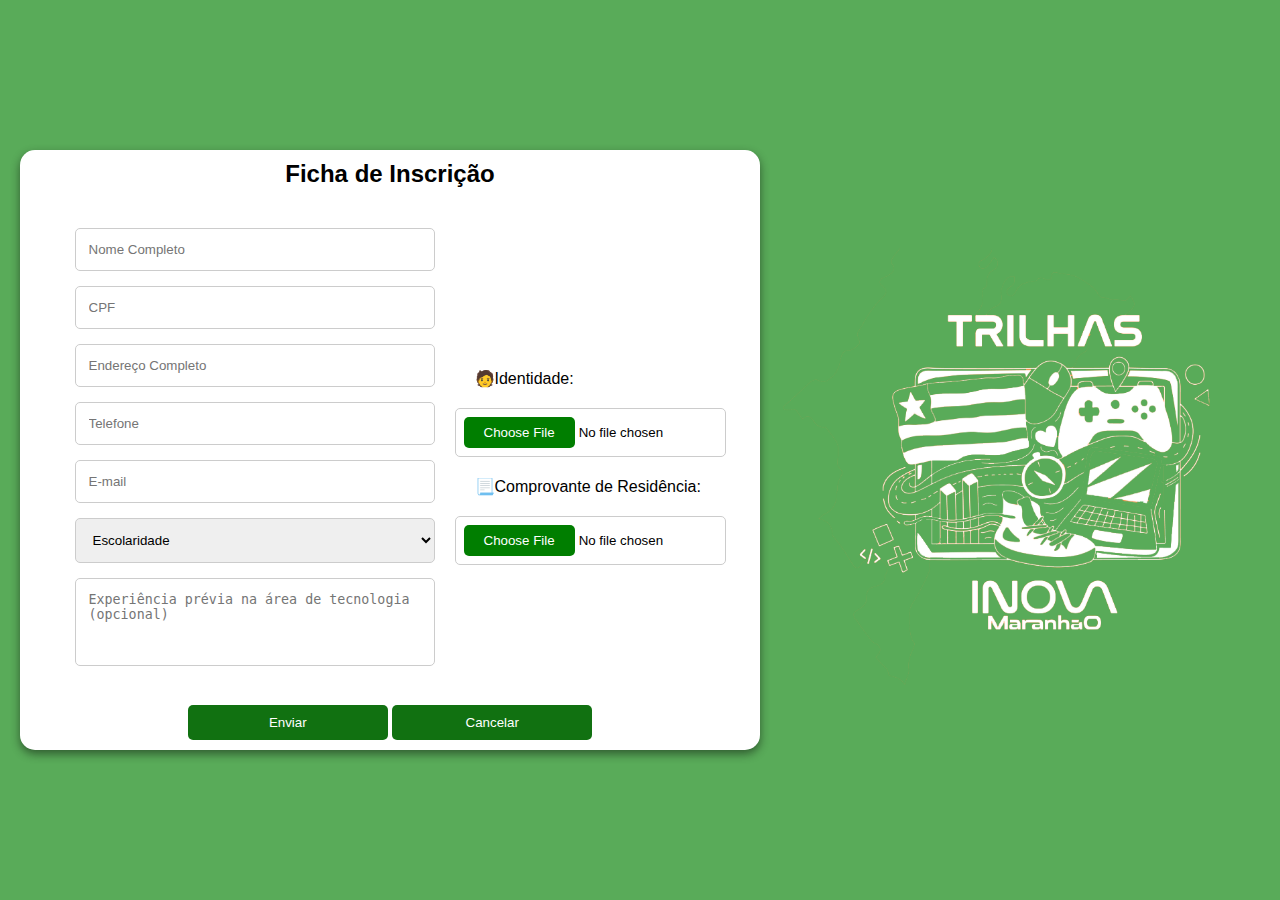
==== desafio02/index.html @ 9da783dd "add_desafio2" ====
<!DOCTYPE html>
<html lang="pt-br">
<head>
    <meta charset="UTF-8">
    <meta name="viewport" content="width=device-width, initial-scale=1.0">
    <link rel="stylesheet" href="style.css">
    <title>Ficha de Inscrição</title>
</head>
<body>
    <div class="fundobranco">
        <h2>Ficha de Inscrição</h2>

        <div class="colunas" >
            <div class="form">
                <input type="text" id="nomeCompleto" name="nomeCompleto" placeholder="Nome Completo" required>
            
                <input type="text" id="cpf" name="cpf" placeholder="CPF" required>
            
                <input type="text" id="endereco" name="endereco" placeholder="Endereço Completo" required>
            
                <input type="tel" id="telefone" name="telefone" placeholder="Telefone" required>
            
                <input type="email" id="email" name="email" placeholder="E-mail" required>
            
                <select id="escolaridade" name="escolaridade" required>
                    <option value="">Escolaridade</option>
                    <option value="ensinoMedio">Ensino Médio</option>
                    <option value="ensinoSuperior">Ensino Superior</option>
                    <option value="posGraduacao">Pós-graduação</option>
                </select>
            
                <textarea id="experiencia" name="experiencia" placeholder="Experiência prévia na área de tecnologia (opcional)" rows="4" cols="50"></textarea>
            </div>
            
            <div class="anexar">
                
                <label for="identidade">&#129489;Identidade:</label>
                <input type="file" id="identidade" name="identidade">
                
                <label for="comprovanteResidencia">&#x1F4C3;Comprovante de Residência:</label>
                <input type="file" id="comprovanteResidencia" name="comprovanteResidencia">
                
            </div>
        </div>

            
            <div class="botoes">
                <input type="submit" value="Enviar"> 
                <input type="submit" value="Cancelar">
            </div>
    </div>
    <img id="logoTrilhas" src="img/teste.png" alt="LOGO-TRILHAS">
</body>
</html>
---- desafio02/style.css ----
* {
    margin: 0;
    padding: 0;
    box-sizing: border-box;
}

body {
    display: flex;
    align-items: center;
    justify-content: center;
    height: 100vh;
    margin: 0;
    background-color: rgba(0, 126, 0, 0.651);
    padding: 0 20px;
    font-family: arial, sans-serif;
}

h2 {
    text-align: center;
    color: black;
    margin-bottom: 20px;
}

#logoTrilhas {
    max-width: 500px;
    margin-top: 20px;
}

.fundobranco {
    max-width: 100%;
    width: 900px;
    height: 600px;
    background-color: white;
    text-align: center;
    border-radius: 15px;
    padding-top: 10px;
    box-shadow: 0 4px 10px rgba(0, 0, 0, 0.466);
}

.form {
    width: 100%;
    max-width: 400px;
    padding: 20px;
}

.form label {
    font-weight: bold;
    margin-bottom: 5px;
}

.form input,
.form select,
.form textarea {
    width: 100%;
    padding: 13px;
    margin-bottom: 15px;
    border: 1px solid #ccc;
    border-radius: 5px;
    box-sizing: border-box;
    resize: none;
}

input[type="submit"] {
    background-color: rgba(3, 105, 3, 0.945);
    color: white;
    width: 200px;
    border: none;
    border-radius: 5px;
    padding: 10px 20px;
    cursor: pointer;
    transition: background-color 0.3s;
}

input[type="submit"]:hover {
    background-color: #039403;
}

.colunas{
    display: flex;
    align-items: center;
    justify-content: center;
}

.anexar {
    display: flex;
    flex-direction: column;
}

.anexar label,
.anexar input {
    text-align: left;
    font-weight: normal;
    padding: 20px;
}

.anexar input[type="file"] {
    padding: 8px;
    border: 1px solid #ccc;
    border-radius: 5px;
}

.anexar input[type="file"]::-webkit-file-upload-button {
    background-color: #007e00;
    color: white;
    border: none;
    border-radius: 5px;
    padding: 8px 20px;
    cursor: pointer;
}

.anexar input[type="file"]::-webkit-file-upload-button:hover {
    background-color: #005500;
}



@media screen and (max-width: 1150px) {
    #logoTrilhas {
        max-width: 30%;
    }
}
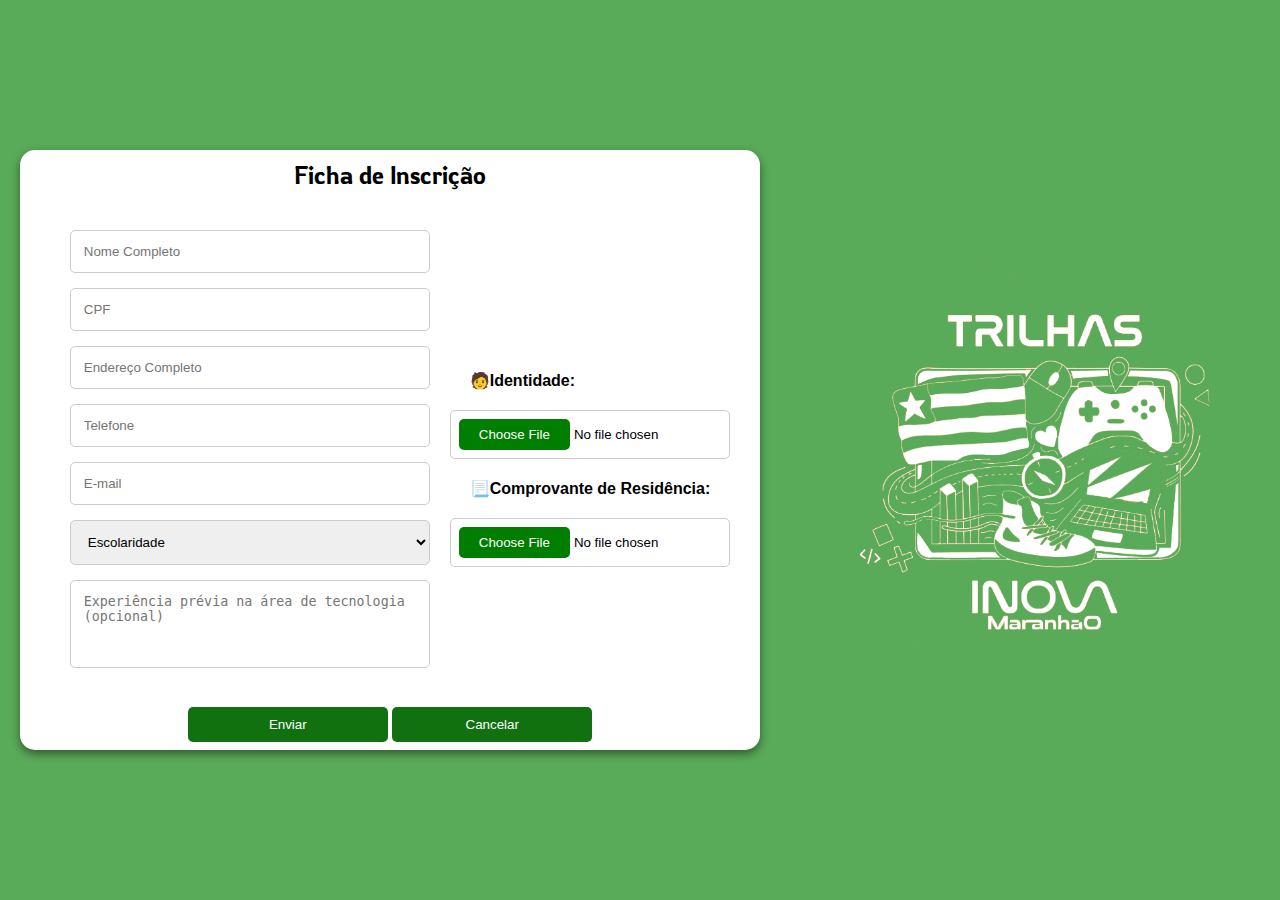
==== commit 8e52e492: "atualizando" ====
--- a/desafio02/index.html
+++ b/desafio02/index.html
@@ -3,6 +3,7 @@
 <head>
     <meta charset="UTF-8">
     <meta name="viewport" content="width=device-width, initial-scale=1.0">
+    <link href="https://fonts.googleapis.com/css2?family=Lato:wght@400;700&display=swap" rel="stylesheet">
     <link rel="stylesheet" href="style.css">
     <title>Ficha de Inscrição</title>
 </head>
@@ -34,10 +35,11 @@
             
             <div class="anexar">
                 
-                <label for="identidade">&#129489;Identidade:</label>
+                <label for="identidade">&#129489;<strong>Identidade:</strong></label>
+
                 <input type="file" id="identidade" name="identidade">
                 
-                <label for="comprovanteResidencia">&#x1F4C3;Comprovante de Residência:</label>
+                <label for="comprovanteResidencia">&#x1F4C3;<strong>Comprovante de Residência:</strong></label>
                 <input type="file" id="comprovanteResidencia" name="comprovanteResidencia">
                 
             </div>
--- a/desafio02/style.css
+++ b/desafio02/style.css
@@ -1,3 +1,6 @@
+
+@import url('https://fonts.googleapis.com/css2?family=Rowdies:wght@300;400;700&display=swap');
+
 * {
     margin: 0;
     padding: 0;
@@ -16,6 +19,9 @@
 }
 
 h2 {
+    font-family: "Rowdies", sans-serif;
+    font-weight: 300;
+    font-style: normal;
     text-align: center;
     color: black;
     margin-bottom: 20px;
